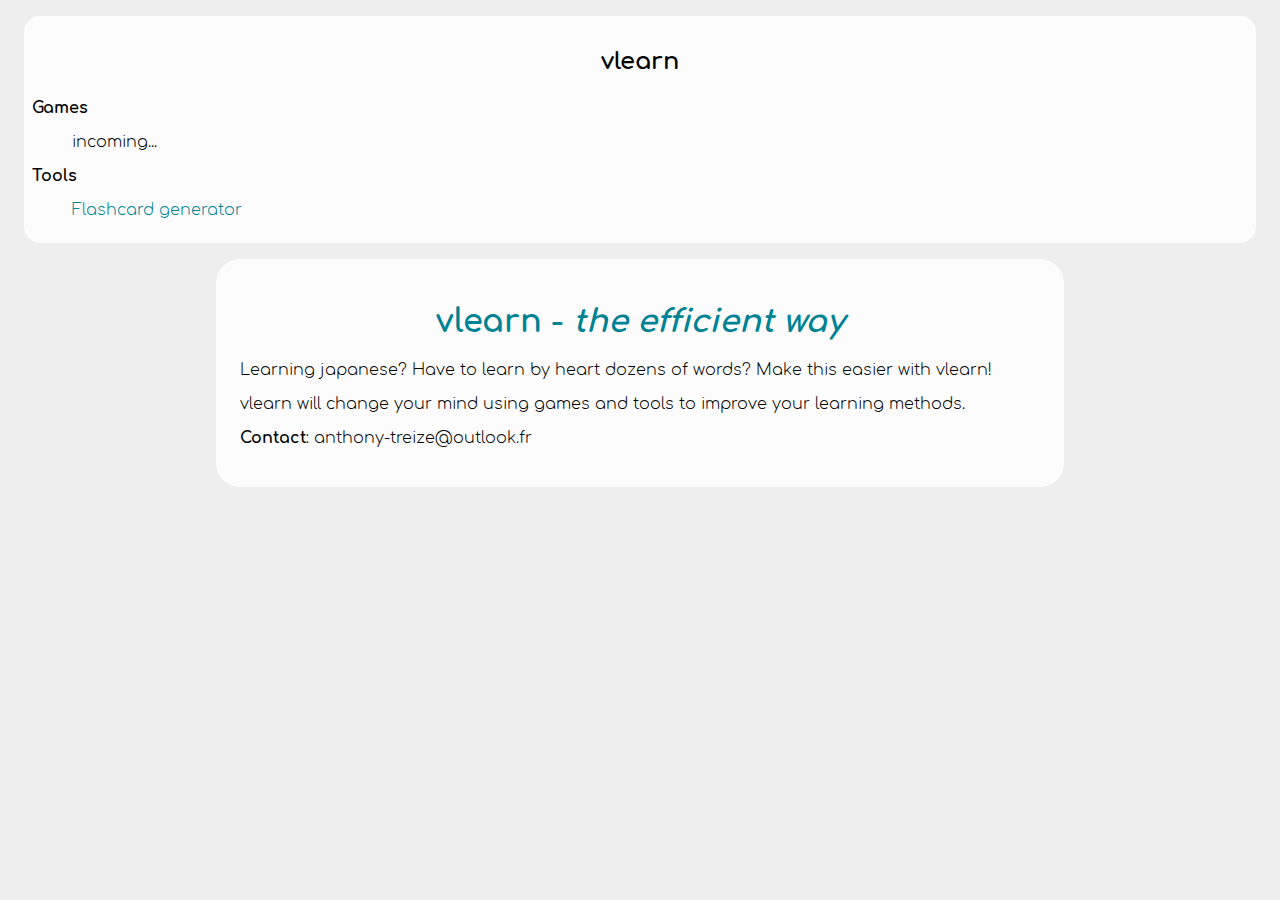
==== index.html @ 91c4386b "Flashcard generator" ====
<!DOCTYPE html>
<html lang="en">
    <head>
        <title>vlearn</title>

        <meta charset="utf-8"/>
        <meta name="description" content="Games and tools to improve your learning methods."/>
        <meta name="keywords" content="learn, language, education games, flashcards"/>

        <link rel="stylesheet" href="css/style.css"/>
    </head>

    <body>
        <nav>
            <p class="home-link"><strong>vlearn</strong></p>

            <p class="sub">Games</p>
            <ul>
                <li>incoming...</li>
            </ul>

            <p class="sub">Tools</p>
            <ul>
                <li><a href="generator.html">Flashcard generator</a></li>
            </ul>
        </nav>

        <main>
            <h1>vlearn - <em>the efficient way</em></h1>
            <p>Learning japanese? Have to learn by heart dozens of words? Make this easier with vlearn!</p>
            <p>vlearn will change your mind using games and tools to improve your learning methods.</p>
            <p><strong>Contact</strong>: anthony-treize@outlook.fr</p>
        </main>
    </body>
</html>
---- css/style.css ----
@font-face {
    font-family: comfortaa;
    src: url("../font/Comfortaa-Regular.ttf");
    font-style: normal;
}

@font-face {
    font-family: comfortaa;
    src: url("../font/Comfortaa-Bold.ttf");
    font-weight: bold;
}

@font-face {
    font-family: comfortaa;
    src: url("../font/Comfortaa-Light.ttf");
    font-weight: lighter;
}

body {
    background-color: #eee;
    font-family: comfortaa, sans-serif;
}

nav {
    top: 0;
    left: 0;
    position: fixed;
    padding: 8px;
    margin: 16px;
    border-radius: 16px;

    background-color: #fcfcfc;
}

nav li {
    list-style: none;
}

nav a {
    text-decoration: none;
    color: #008295;
}

nav a:hover {
    text-decoration: underline;
}

main {
    max-width: 800px;
    margin-left: auto;
    margin-right: auto;
    padding: 24px;
    background-color: #fcfcfc;
    border-radius: 24px;
}

main, nav {
    display: block;
}


main > div {
    margin: 32px 2px;
}

h1 {
    color: #008295;
}

h2 {
    color: #334;
}

h1, h2 {
    text-align: center;
}




.home-link {
    font-size: 24px;
    text-align: center;
}

.sub {
    font-size: 16px;
    font-weight: bold;
}

button {
    background-color: #009fb7;
    color: white;
    border: none;
    padding: 7px;
    border-radius: 5px;
    font-size: 14px;
    transition: background-color;
    transition-duration: 100ms;
}

button:hover {
    cursor: pointer;
    color: #fcfcfc;
    background: #008aa0;
}

button:active {
    background-color: #58cee0;
}

.add-button {
    background-color: #696773;
}

.delete-button {
    border-radius: 100%;
    background-color: #696773;
    width: 24px;
    height: 24px;
    font-size: 10px;
    vertical-align: center;
    text-align: center;
}

:focus {outline: none;}
::-moz-focus-inner {border:0;}



input:focus {
    border-color: #e4c25b;
}

.invisible {
    visibility: hidden;
}

.hidden {
    display: none;
}

input[type="color"] {
    background: none;
    border: none;
    width: 48px;
    height: 24px;
}

input[type="color"]:hover {
    cursor: pointer;
}

@media(max-width: 1400px) {
    nav {
        position: static;
    }
}
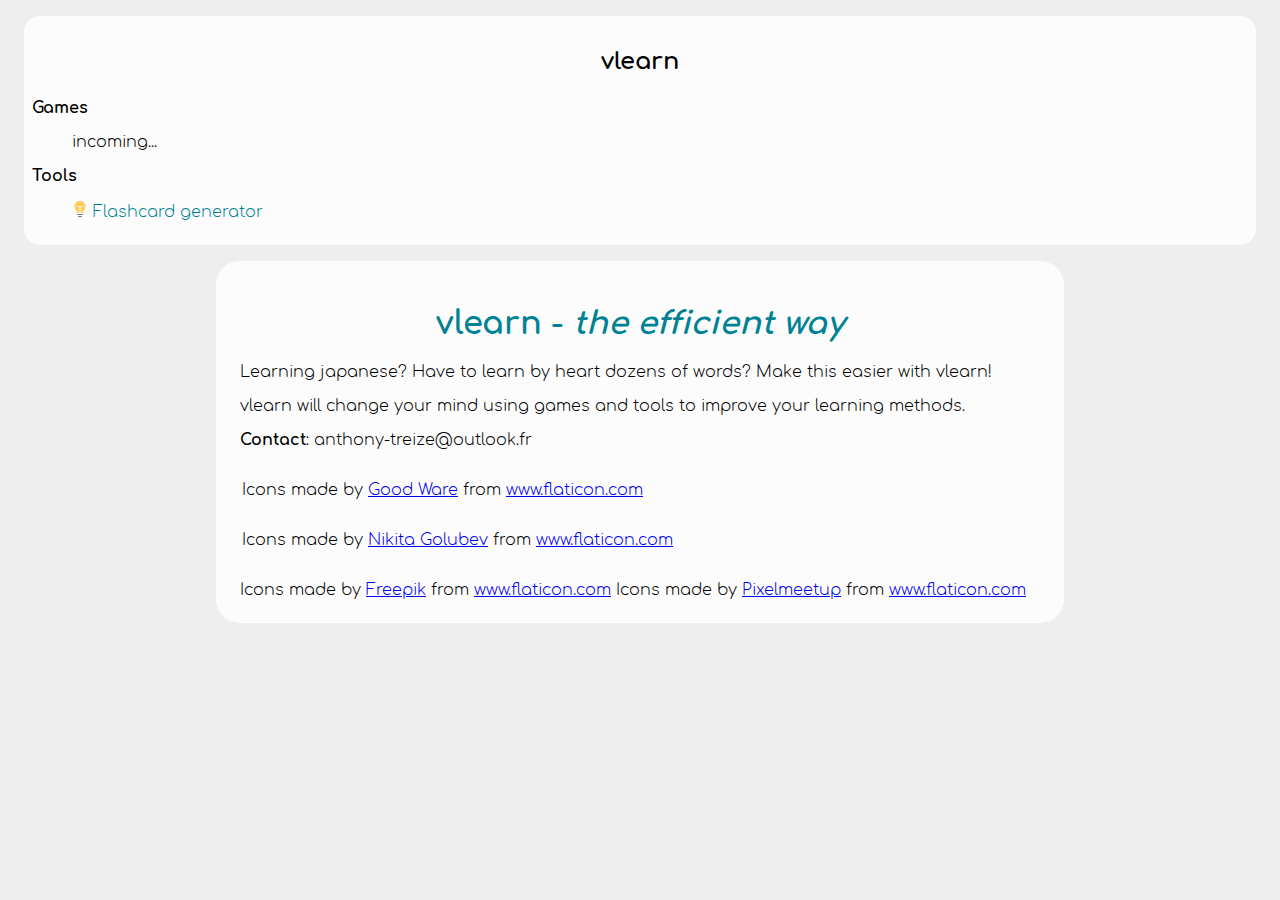
==== commit 62bd6f7c: "Added a lot of icons" ====
--- a/index.html
+++ b/index.html
@@ -21,7 +21,12 @@
 
             <p class="sub">Tools</p>
             <ul>
-                <li><a href="generator.html">Flashcard generator</a></li>
+                <li>
+                    <a href="generator.html">
+                        <img src="./res/lightbulb-colored.png" alt=""/>
+                        <p>Flashcard generator</p>
+                    </a>
+                </li>
             </ul>
         </nav>
 
@@ -30,6 +35,11 @@
             <p>Learning japanese? Have to learn by heart dozens of words? Make this easier with vlearn!</p>
             <p>vlearn will change your mind using games and tools to improve your learning methods.</p>
             <p><strong>Contact</strong>: anthony-treize@outlook.fr</p>
+
+            <div>Icons made by <a href="https://www.flaticon.com/authors/good-ware" title="Good Ware">Good Ware</a> from <a href="https://www.flaticon.com/" title="Flaticon">www.flaticon.com</a></div>
+            <div>Icons made by <a href="https://www.flaticon.com/authors/nikita-golubev" title="Nikita Golubev">Nikita Golubev</a> from <a href="https://www.flaticon.com/" title="Flaticon">www.flaticon.com</a></div>
+            Icons made by <a href="https://www.flaticon.com/authors/freepik" title="Freepik">Freepik</a> from <a href="https://www.flaticon.com/" title="Flaticon"> www.flaticon.com</a>
+            Icons made by <a href="https://www.flaticon.com/authors/pixelmeetup" title="Pixelmeetup">Pixelmeetup</a> from <a href="https://www.flaticon.com/" title="Flaticon"> www.flaticon.com</a>
         </main>
     </body>
 </html>--- a/css/style.css
+++ b/css/style.css
@@ -88,13 +88,15 @@
     font-weight: bold;
 }
 
+.rounded {
+    border-radius: 7px;
+    padding: 7px;
+}
+
 button {
     background-color: #009fb7;
     color: white;
     border: none;
-    padding: 7px;
-    border-radius: 5px;
-    font-size: 14px;
     transition: background-color;
     transition-duration: 100ms;
 }
@@ -107,6 +109,20 @@
 
 button:active {
     background-color: #58cee0;
+}
+
+button, .button-like {
+    display: inline-block;
+    font-family: comfortaa;
+    font-size: 14px;
+}
+
+input[type="text"] {
+    padding-left: 4px;
+}
+
+input[type="checkbox"] {
+    display: inline;
 }
 
 .add-button {
@@ -118,9 +134,23 @@
     background-color: #696773;
     width: 24px;
     height: 24px;
-    font-size: 10px;
     vertical-align: center;
     text-align: center;
+}
+
+
+.button-like {
+    background-color: #ccc;
+    transition: background-color 0.15s;
+    transition: color 0.15s;
+}
+
+.button-like:hover {
+    background-color: #bbb;
+}
+
+.button-like:hover {
+    cursor: pointer;
 }
 
 :focus {outline: none;}
@@ -155,4 +185,67 @@
     nav {
         position: static;
     }
+}
+
+@media(max-width: 1000px) {
+    h1 {
+        font-size: 54px;
+    }
+
+    h2 {
+        font-size: 42px;
+    }
+
+    .home-link {
+        font-size: 40px;
+    }
+
+    body, p, .sub, button, .button-like {
+        font-size: 28px;
+    }
+
+    input[type="color"] {
+        background: none;
+        border: none;
+        width: 128px;
+        height: 64px;
+    }
+
+    .delete-button {
+        width: 64px;
+        height: 64px;
+    }
+
+    nav, main {
+        border-radius: 0%;
+        margin-left: 0px;
+        margin-right: 0px;
+        width: 100vw;
+    }
+}
+
+li a > * {
+    display: inline;
+}
+
+.output-buttons {
+    display: inline-flex;
+}
+
+.output-buttons > * {
+    margin-left: 2px;
+    margin-right: 2px;
+}
+
+.icon {
+    width: 16px;
+}
+
+
+thead tr {
+    background-color: #eee;
+}
+
+.inline {
+    display: inline;
 }